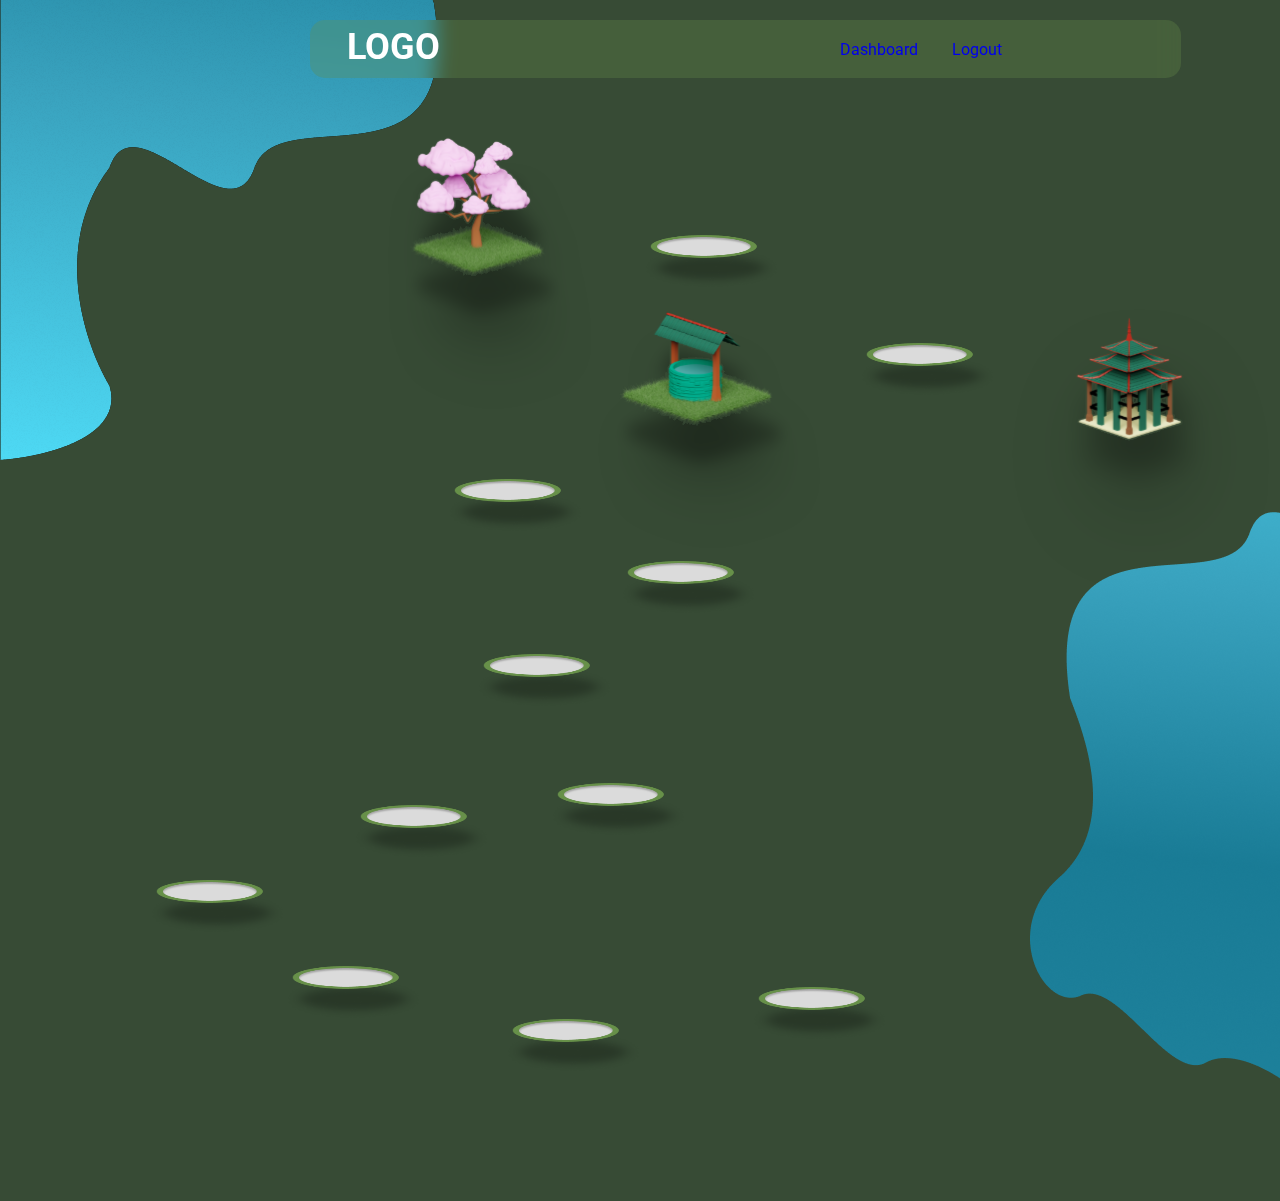
==== index.html @ e1b9b72f "Add files via upload" ====
<!DOCTYPE html>
<html lang="en">
<head>
    <meta charset="UTF-8">
    <meta http-equiv="X-UA-Compatible" content="IE=edge">
    <meta name="viewport" content="width=device-width, initial-scale=1.0">
    <title>Document</title>
    <link rel="stylesheet" href="style.css">
</head>
<body>
    <nav>
        <p id="logo">LOGO</p>
        <div class="links">
            <a href="index.html">Dashboard</a>
            <a href="#">Logout</a>
        </div>
    </nav>
    <div class="elements">
    <a href="number.html"><img src="Group 7.png" alt="" class="l1"></a>
    <a href="number2.html"><img src="Group 7.png" alt="" class="l2"></a>
    <a href="#"><img src="Group 7.png" alt="" class="l3"></a>
    <a href="#"><img src="Group 7.png" alt="" class="l4"></a>
    <a href="#"><img src="Group 7.png" alt="" class="l5"></a>
    <a href="#"><img src="Group 7.png" alt="" class="l6"></a>
    <a href="#"><img src="Group 7.png" alt="" class="l7"></a>
    <a href="#"><img src="Group 7.png" alt="" class="l8"></a>
    <a href="#"><img src="Group 7.png" alt="" class="l9"></a>
    <a href="#"><img src="Group 7.png" alt="" class="l10"></a>
    <a href="#"><img src="Group 7.png" alt="" class="l11"></a>
    <div class="notclickable">
        <img src="Cherry Blossom tree.svg" alt="" class="s1">
        <img src="Japanese Temple.svg" alt="" class="t1">
        <img src="Water Well.svg" alt="" class="w1">
        <img src="water.png" alt="" class="wa1">
        <img src="water2.png" alt="" class="wa2">
    </div>
    </div>
</body>
<script src="score.js"></script>
</html>
---- style.css ----
@import url('https://fonts.googleapis.com/css2?family=Roboto&display=swap');
/* width */

::-webkit-scrollbar {
    width: 10px;
  }
  
  /* Track */
  ::-webkit-scrollbar-track {
    background: #374B35; 
  }
   
  /* Handle */
  ::-webkit-scrollbar-thumb {
    background: rgba(103, 144, 73, 0.3);
    backdrop-filter: blur(10px); 
  }
  *{
    overflow: hidden;
  }
*:focus{
    outline: none;
}
#demo{
    visibility: visible;
}
#logo{
    position: absolute;
    width: 104px;
    height: 44px;
    left: calc(50% - 104px/2 - 347px);
    top: -30px;

    font-family: 'Roboto', sans-serif;
    font-style: normal;
    font-weight: 700;
    font-size: 36px;
    /* identical to box height */


    color: #FFFFFF;

}
body{
    margin: 0;
    padding: 0;
    background-color: #374B35 ;
    overflow-x: hidden;
}
nav{
    position: fixed;
    z-index: 1;
    width: 871px;
    height: 58px;
    left: 310px;
    top: 20px;
    background: rgba(103, 144, 73, 0.3);
    backdrop-filter: blur(10px);
    border-radius: 15px;
}
.block{
    visibility: hidden;
}
.unblock{
    visibility: visible;
}
#link{
    position: absolute;
    top: 650px;
    left: 1050px;
    font-family: 'Roboto', sans-serif;
    font-style: normal;
    text-decoration: none;
    font-weight: 100;
    font-size: 16px;
    line-height: 26px;
    color: #FFFFFF;
}
button{
    position: absolute;
    top: 650px;
    left: 1200px;
    font-family: 'Roboto', sans-serif;
    font-style: normal;
    text-decoration: none;
    font-weight: 100;
    font-size: 16px;
    line-height: 26px;
    color: #FFFFFF;
    background: none;
    border: none;
}
table p{
    position: relative;
    font-family: 'Roboto', sans-serif;
    font-style: normal;
    font-size: 16px;
    color: #FFFFFF;
}
.links{
    position: absolute;
    width: 600px;
    height: 19px;
    top: 20px;
    left: 500px;

    font-family: 'Roboto', sans-serif;
    font-style: normal;
    font-size: 16px;
    line-height: 19px;
    text-decoration: none;
    color: #FFFFFF;
}
.links a{
    padding-left: 30px;
    text-decoration: none;
}
.links a:visited{
    color: #FFFFFF;
}
.links a:active{
    color: #FFFFFF;
}
.elements{
    z-index: 2;
}
.s1{
    position: absolute;
    width: 201px;
    height: 194px;
    left: 383px;
    top: 134px;
    background: url(.png);
    filter: drop-shadow(10px 60px 20px rgba(0, 0, 0, 0.25));
}
.s11{
    position: absolute;
    width: 201px;
    height: 194px;
    left: 518px;
    top: 605px;
    background: url(.png);
    filter: drop-shadow(10px 60px 20px rgba(0, 0, 0, 0.25));
}
.s12{
    position: absolute;
    width: 201px;
    height: 194px;
    left: 17px;
    top: 61px;
    background: url(.png);
    filter: drop-shadow(10px 60px 20px rgba(0, 0, 0, 0.25));
}
.l1{
    position: absolute;
    width: 137px;
    height: 53px;
    left: 643px;
    top: 235px;
}
.l2{
    position: absolute;
    width: 137px;
    height: 53px;
    left: 859px;
    top: 343px;
}
.t1{
    position: absolute;
    width: 253px;
    height: 191px;
    left: 1010px;
    top: 315px;

    background: url(.png);
    filter: drop-shadow(10px 50px 40px rgba(0, 0, 0, 0.25));
}
.w1{
    position: absolute;
    width: 254px;
    height: 204px;
    left: 576px;
    top: 294px;

    background: url(.png);
    filter: drop-shadow(10px 50px 20px rgba(0, 0, 0, 0.25));
}
.t11{
    position: absolute;
    width: 253px;
    height: 191px;
    left: 1181px;
    top: 313px;

    background: url(.png);
    filter: drop-shadow(10px 50px 40px rgba(0, 0, 0, 0.25));
}
.w11{
    position: absolute;
    width: 254px;
    height: 204px;
    left: 22px;
    top: 509px;

    background: url(.png);
    filter: drop-shadow(10px 50px 20px rgba(0, 0, 0, 0.25));
}
.l3{
    position: absolute;
width: 137px;
height: 53px;
left: 447px;
top: 479px;
}
.l4{
    position: absolute;
    width: 137px;
    height: 53px;
    left: 620px;
    top: 561px;
}
.l5{
    position: absolute;
    width: 137px;
    height: 53px;
    left: 476px;
    top: 654px;
}
.l6{
    position: absolute;
    width: 137px;
    height: 53px;
    left: 550px;
    top: 783px;
}
.l7{
    position: absolute;
    width: 137px;
    height: 53px;
    left: 353px;
    top: 805px;
}
.l8{
    position: absolute;
    width: 137px;
    height: 53px;
    left: 149px;
    top: 880px;
}
.l9{
    position: absolute;
    width: 137px;
    height: 53px;
    left: 285px;
    top: 966px;
}
.l10{
    position: absolute;
    width: 137px;
    height: 53px;
    left: 505px;
    top: 1019px;
}
.l11{
    position: absolute;
    width: 137px;
    height: 53px;
    left: 751px;
    top: 987px;
}
.wa1{
    position: absolute;
    left: 1030px;
    top: 241px;
}
.wa2{
    position: absolute;
    left: 0;
    top: -500px;
}
.wa11{
    position: absolute;
    left: 1030px;
    top: 241px;
}
.cont{
    overflow: hidden;
}
.number_name{
    position: absolute;
    
    width: 856px;
    height: 396px;
    left: 325px;
    top: 199px;
}
.head{
    position: absolute;
    
    width: 856px;
    height: 396px;
    left: 325px;
    top: 70px;
    font-family: 'Roboto', sans-serif;
    font-style: normal;
    font-size: 30px;
    font-weight: 10;
    line-height: 30px;
    text-decoration: none;
    color: #FFFFFF;
}
.instruction{
    position: absolute;
    
    width: 856px;
    height: 396px;
    left: 325px;
    top: 120px;
    font-family: 'Roboto', sans-serif;
    font-style: normal;
    font-size: 20px;
    font-weight: 10;
    line-height: 30px;
    text-decoration: none;
    color: #FFFFFF;
}
table{
    font-family: 'Roboto', sans-serif;
    font-style: normal;
    font-weight: 10;
    text-decoration: none;
    color: #FFFFFF;
}
.number_name  .ip{
    position: relative;
    width: 320px;
    height: 28px;
    font-family: 'Roboto', sans-serif;
    font-style: normal;
    font-size: 20px;
    font-weight: 10;
    line-height: 20px;
    text-decoration: none;
    color: #FFFFFF;
    border: none;
    background: rgba(103, 144, 73, 0.3);
    backdrop-filter: blur(10px);
    /* Note: backdrop-filter has minimal browser support */

    border-radius: 5px;
}
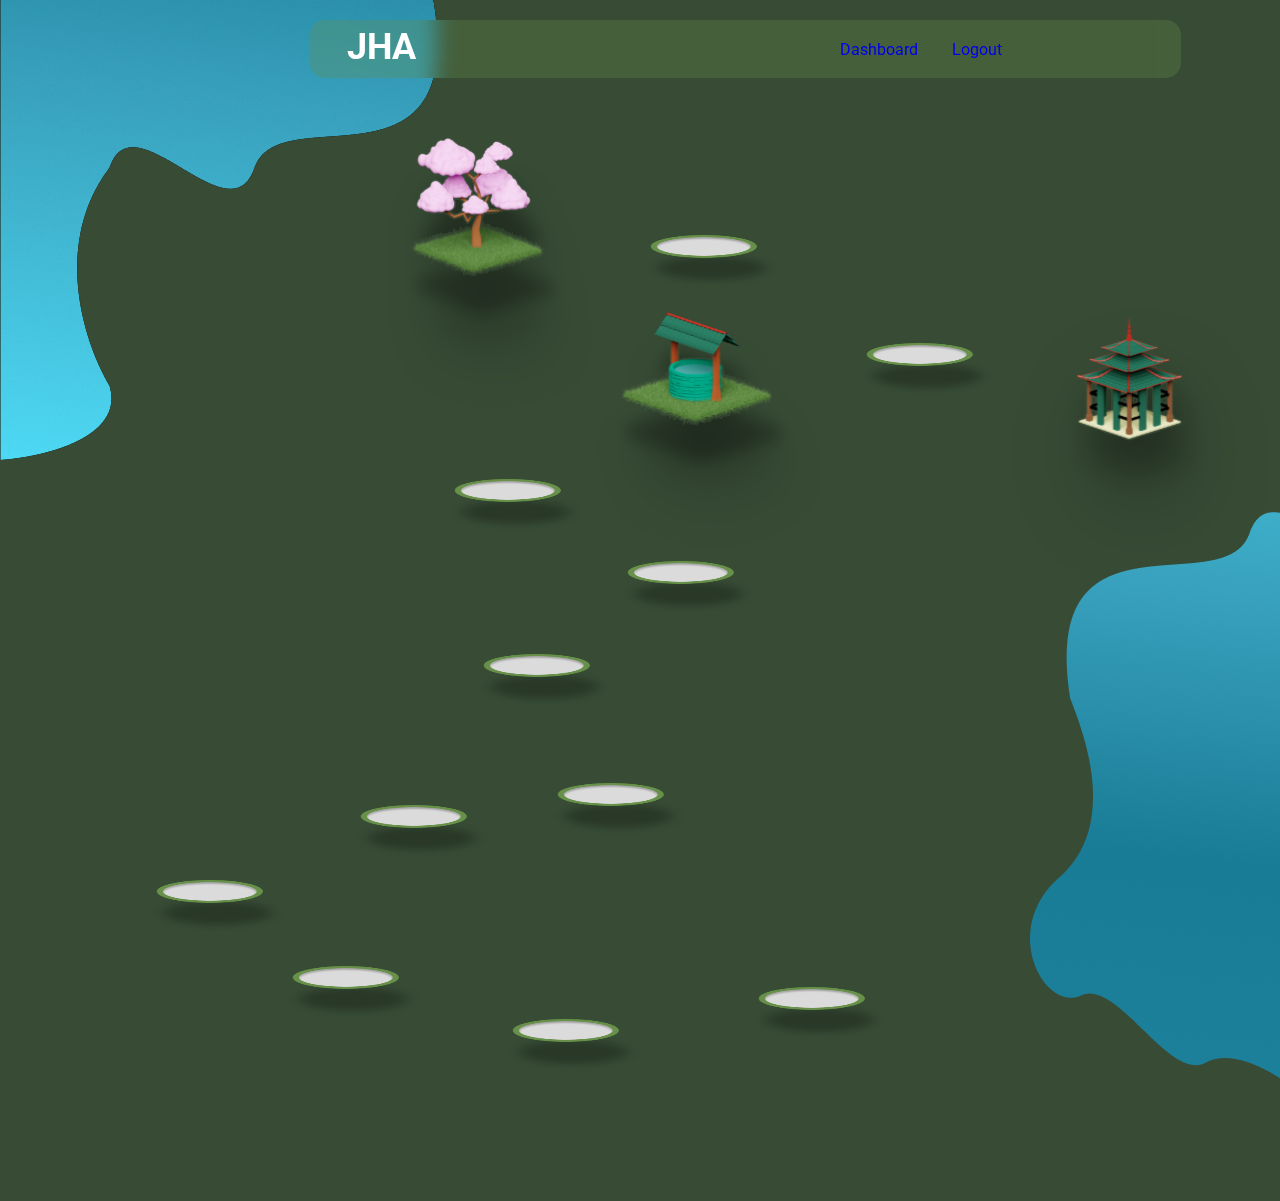
==== commit 51660a18: "Update index.html" ====
--- a/index.html
+++ b/index.html
@@ -9,7 +9,7 @@
 </head>
 <body>
     <nav>
-        <p id="logo">LOGO</p>
+        <p id="logo">JHA</p>
         <div class="links">
             <a href="index.html">Dashboard</a>
             <a href="#">Logout</a>
@@ -37,4 +37,4 @@
     </div>
 </body>
 <script src="score.js"></script>
-</html>+</html>
--- a/style.css
+++ b/style.css
@@ -94,7 +94,7 @@
     position: relative;
     font-family: 'Roboto', sans-serif;
     font-style: normal;
-    font-size: 16px;
+    font-size: 18px;
     color: #FFFFFF;
 }
 .links{
@@ -348,4 +348,4 @@
     /* Note: backdrop-filter has minimal browser support */
 
     border-radius: 5px;
-}+}
